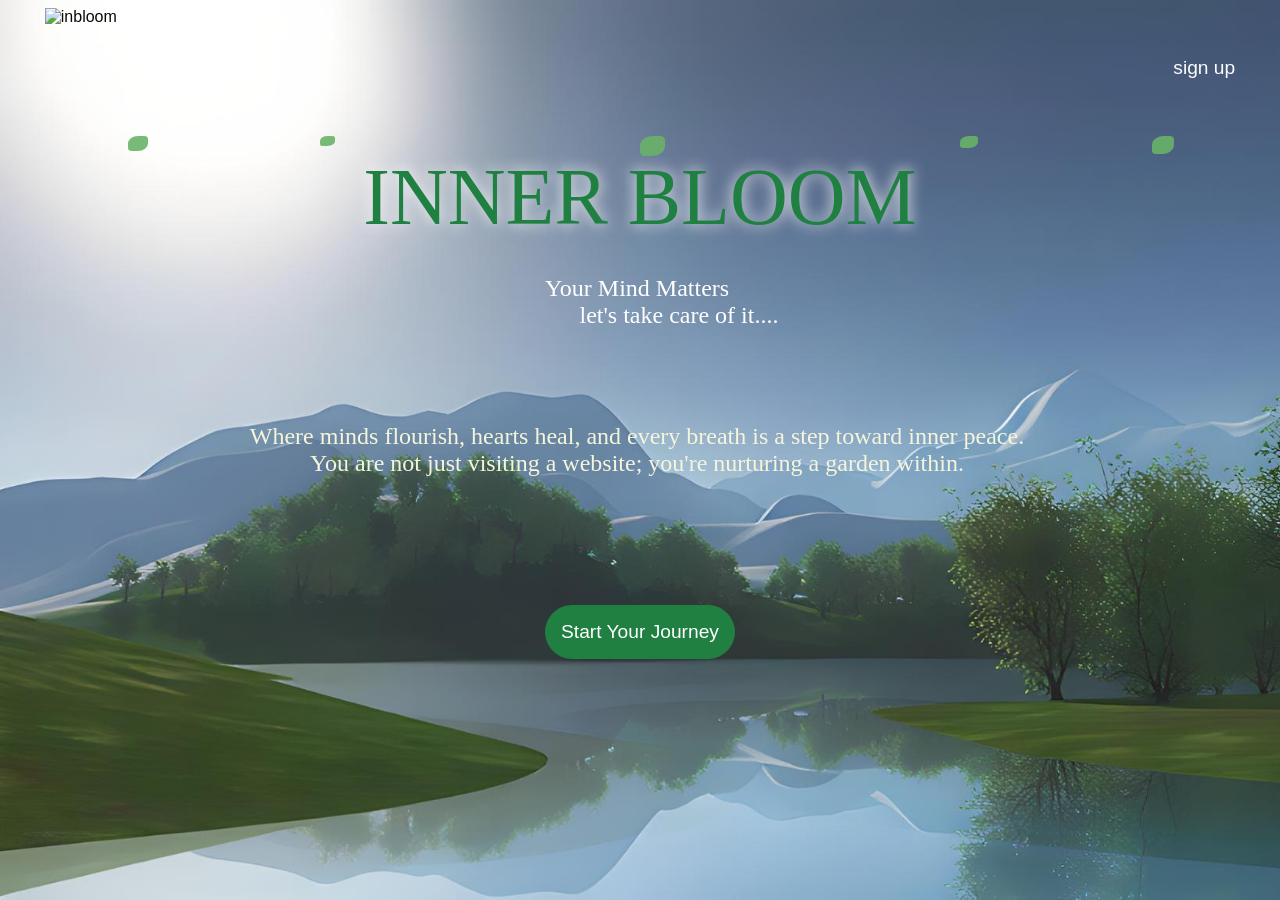
==== index.html @ bbe66c71 "renamed w to index" ====
<!DOCTYPE html>
<html lang="en">
<head>
    <meta charset="UTF-8">
    <meta name="viewport" content="width=device-width, initial-scale=1.0">
    <title>Innerbloom</title>
    <link rel="stylesheet" href="W.css">
</head>

<body>
    <script src="W.js"></script>
<!-- page1 -->

<div id="upperbtn"><img src="/WEBSITE/image.png" alt="inbloom">
<button onclick="location.href='signup.html'" id="sign-up">sign up</button></div>

 <section>

<div class="floating-petals">
    <div class="petal" style="left: 10%; width: 20px; height: 15px; animation-duration: 12s;"></div>
    <div class="petal" style="left: 25%; width: 15px; height: 10px; animation-duration: 15s; animation-delay: 3s;"></div>
    <div class="petal" style="left: 50%; width: 25px; height: 20px; animation-duration: 18s; animation-delay: 6s;"></div>
    <div class="petal" style="left: 75%; width: 18px; height: 12px; animation-duration: 14s; animation-delay: 9s;"></div>
    <div class="petal" style="left: 90%; width: 22px; height: 18px; animation-duration: 16s; animation-delay: 12s;"></div>
    </div>
    
<div class="container">
       <div class="head">INNER BLOOM</div>
   <div class="tagline"><pre>Your Mind Matters 
             let's take care of it....</pre></div>

 <pre>  <p id="para" style="color: beige;">
Where minds flourish, hearts heal, and every breath is a step toward inner peace. 
You are not just visiting a website; you're nurturing a garden within. 
</p></pre> 
<button onclick="location.href='navbar.html'" class="button"> Start Your Journey</button>
</div>
</section>



</body>
</html>
---- W.css ----
*{
    margin: 0;
    padding: 0;
    box-sizing: border-box;
}

body{
    background-image: url(front-bgimg.jpg);
    background-size: cover;
    color: rgb(9, 9, 9);
    font-family: 'Arial', sans-serif;
    height:100vh;
    border: border-box;
    overflow: hidden;
}

.floting-petals{
position: absolute;
top: 0;
left: 0;
width: 100%;
height:100%;
overflow: hidden;
pointer-events: none;
}

.petal{
    position: absolute;
    background-color: rgba(105, 178, 105, 0.899);
    border-radius: 50%  20% 50% 20%;
    animation: drift 10s linear infinite;
}

@keyframes drift {
   0%{transform:translateY(-100vh) rotate(360deg) ;}
   100%{transform: translateY(100vh) rotate(0deg);}
}


#upperbtn{
    display: flex;
    align-items: center;
    justify-content: space-between;
    position: relative;
    margin: 0 2.3rem 0 2.3rem;
    /* border: 1px solid white; */
    border-radius: 2rem;
    /* background-color: rgb(219, 218, 218); */
    padding: 0.5rem;
}

#sign-up{
    font-size: 1.2rem;
    background-color: transparent;
    color: rgb(252, 252, 253);
    border: none;
    border-radius: none;
    cursor: pointer;
}


.container{
    display: flex;
    flex-direction: column;
    align-items: center;
    justify-content: center;
    text-align: center;
    padding: 1rem;
}

.head{
    font-family:'pacifico',cursive;
    color: #208042;
    text-shadow: 0 0 15px #fbfbfb;
     font-size: 5rem;
    margin-bottom: 2rem;
}

.tagline{
    /* font-family: 'poppins',sans-serif; */
    text-align: center;
    font-size: 1.5rem;
    color: white;
    margin-bottom: 2.5rem;
}

pre{
    /* font-family: 'Great vibes'cursive; */
    font-family:cursive;
    text-align: center;
    font-size: 1.5rem;
    color: white;
}

.button{
    /* padding: 12px 25px; */
    font-size: 1.2rem;
    padding: 1rem;
    background-color: #208042;
    color: white;
    border: none;
    border-radius: 30px;
    cursor: pointer;
    transition: 0.3s;
    margin-top: 8rem;
 
}


/* input{
    padding: 20px;
    background-color: transparent;
    border: 2px solid white;
    color: white;

} */




#upperbtn img{
    height:120px;
    width: 100px;
    /* width: 100px;
    height: auto; */

}



/* .new-acc button{
  
    position: relative;
    left: 10px;
} */

/* .new-acc{
  font-size: 0.8rem;
} */
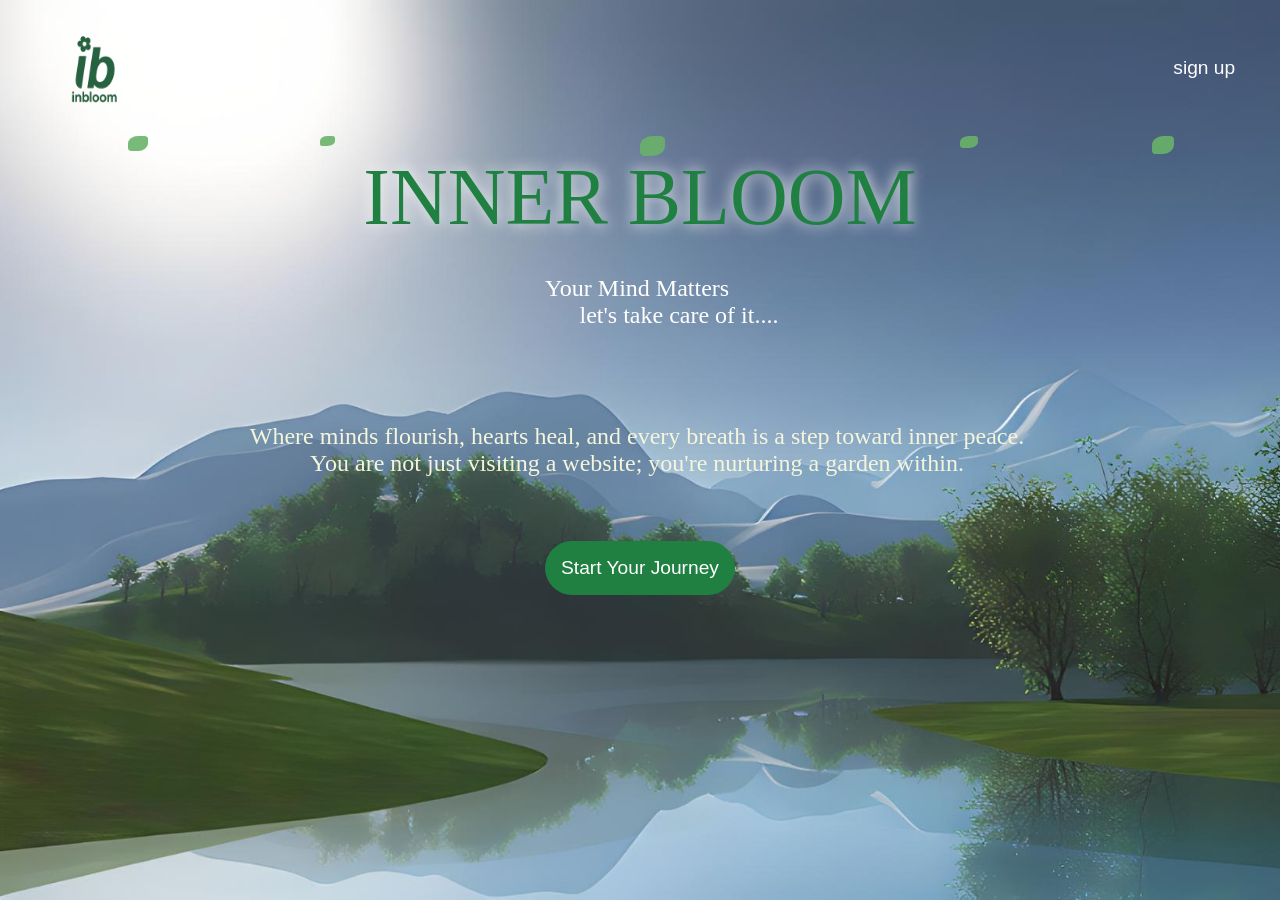
==== commit e4ff77cf: "arrange logo" ====
--- a/index.html
+++ b/index.html
@@ -4,14 +4,14 @@
     <meta charset="UTF-8">
     <meta name="viewport" content="width=device-width, initial-scale=1.0">
     <title>Innerbloom</title>
-    <link rel="stylesheet" href="W.css">
+    <link rel="stylesheet" href="index.css">
 </head>
 
 <body>
-    <script src="W.js"></script>
+    <script src="index.js"></script>
 <!-- page1 -->
 
-<div id="upperbtn"><img src="/WEBSITE/image.png" alt="inbloom">
+<div id="upperbtn"><img src="image.png" alt="inbloom">
 <button onclick="location.href='signup.html'" id="sign-up">sign up</button></div>
 
  <section>
--- a/index.css
+++ b/index.css
@@ -0,0 +1,157 @@
+*{
+    margin: 0;
+    padding: 0;
+    box-sizing: border-box;
+}
+
+body{
+    background-image: url(front-bgimg.jpg);
+    background-size: cover;
+    color: rgb(9, 9, 9);
+    font-family: 'Arial', sans-serif;
+    min-height:100vh;
+    border: border-box;
+    overflow-x: hidden;
+}
+
+.floting-petals{
+position: absolute;
+top: 0;
+left: 0;
+width: 100%;
+height:100%;
+overflow: hidden;
+pointer-events: none;
+}
+
+.petal{
+    position: absolute;
+    background-color: rgba(105, 178, 105, 0.899);
+    border-radius: 50%  20% 50% 20%;
+    animation: drift 10s linear infinite;
+}
+
+@keyframes drift {
+   0%{transform:translateY(-100vh) rotate(360deg) ;}
+   100%{transform: translateY(100vh) rotate(0deg);}
+}
+
+
+#upperbtn{
+    display: flex;
+    align-items: center;
+    justify-content: space-between;
+    position: relative;
+    margin: 0 2.3rem 0 2.3rem;
+    border-radius: 2rem;
+    padding: 0.5rem;
+}
+
+/* Mobile */
+@media (max-width: 480px){
+    #upperbtn{
+        margin: 0 1rem;
+    }
+}
+
+#sign-up{
+    font-size: 1.2rem;
+    background-color: transparent;
+    color: rgb(252, 252, 253);
+    border: none;
+    border-radius: none;
+    cursor: pointer;
+}
+
+
+.container{
+    display: flex;
+    flex-direction: column;
+    align-items: center;
+    justify-content: center;
+    text-align: center;
+    padding: 1rem;
+}
+
+.head{
+    font-family:'pacifico',cursive;
+    color: #208042;
+    text-shadow: 0 0 15px #fbfbfb;
+     font-size: 5rem;
+    margin-bottom: 2rem;
+}
+
+/* Responsive Design */
+@media (max-width: 768px){
+    .head{
+        font-size: 3rem;
+    }
+}
+
+@media (max-width: 480px){
+    .head{
+        font-size: 2.2rem;
+    }
+}
+
+.tagline{
+    text-align: center;
+    font-size: 1.5rem;
+    color: white;
+    margin-bottom: 2.5rem;
+}
+
+/* Mobile */
+@media (max-width: 480px){
+    .tagline{
+        font-size: 1.1rem;
+    }
+
+    pre{
+        font-size: 1rem;
+    }
+}
+
+pre{
+    font-family:cursive;
+    text-align: center;
+    font-size: 1.5rem;
+    color: white;
+}
+
+.button{
+    font-size: 1.2rem;
+    padding: 1rem;
+    background-color: #208042;
+    color: white;
+    border: none;
+    border-radius: 30px;
+    cursor: pointer;
+    transition: 0.3s;
+    margin-top: 4rem;
+ 
+}
+
+/* Mobile */
+@media (max-width: 480px){
+    .button{
+        margin-top: 2rem;
+        font-size: 1rem;
+        padding: 0.8rem;
+    }
+}
+
+#upperbtn img{
+    height:120px;
+    width: 100px;
+}
+
+/* Mobile */
+@media (max-width: 480px){
+    #upperbtn img{
+        width: 70px;
+    }
+}
+
+
+
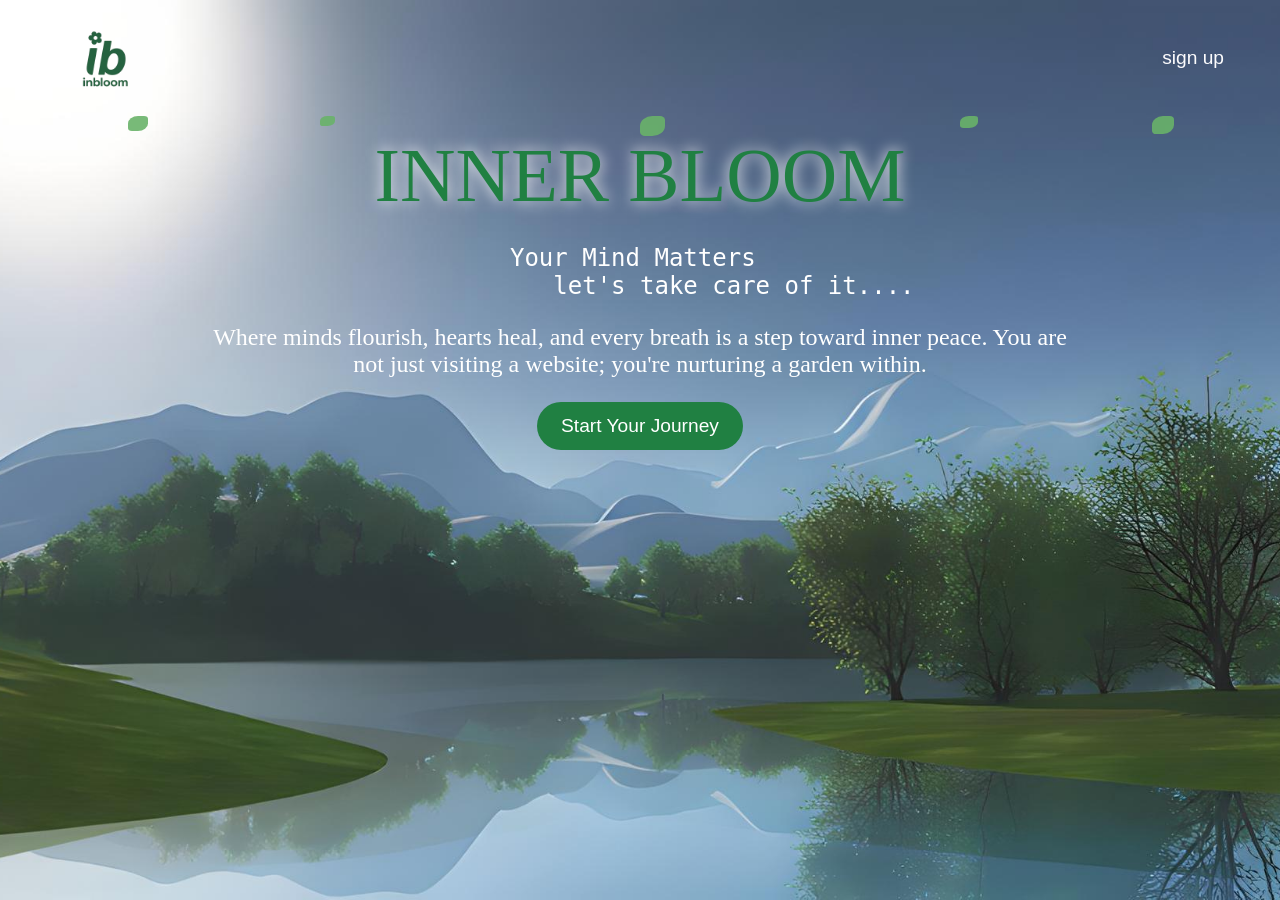
==== commit 1dfde83f: "fix it" ====
--- a/index.html
+++ b/index.html
@@ -29,10 +29,10 @@
    <div class="tagline"><pre>Your Mind Matters 
              let's take care of it....</pre></div>
 
- <pre>  <p id="para" style="color: beige;">
+<p id="para">
 Where minds flourish, hearts heal, and every breath is a step toward inner peace. 
-You are not just visiting a website; you're nurturing a garden within. 
-</p></pre> 
+You are not just visiting a website; you're nurturing a garden within.
+</p>
 <button onclick="location.href='navbar.html'" class="button"> Start Your Journey</button>
 </div>
 </section>
--- a/index.css
+++ b/index.css
@@ -7,6 +7,8 @@
 body{
     background-image: url(front-bgimg.jpg);
     background-size: cover;
+    background-position: center; 
+    background-repeat: no-repeat;
     color: rgb(9, 9, 9);
     font-family: 'Arial', sans-serif;
     min-height:100vh;
@@ -42,9 +44,13 @@
     align-items: center;
     justify-content: space-between;
     position: relative;
-    margin: 0 2.3rem 0 2.3rem;
+    /* margin: 0 2.3rem 0 2.3rem; */
     border-radius: 2rem;
-    padding: 0.5rem;
+    padding: 0.5rem 1rem;
+    width: 100%;
+    max-width: 1200px;
+    margin: auto;
+
 }
 
 /* Mobile */
@@ -71,14 +77,19 @@
     justify-content: center;
     text-align: center;
     padding: 1rem;
+     width: 100%;
+    max-width: 900px;
+    margin: auto;
+     gap: 1.5rem; 
 }
 
 .head{
     font-family:'pacifico',cursive;
     color: #208042;
     text-shadow: 0 0 15px #fbfbfb;
-     font-size: 5rem;
-    margin-bottom: 2rem;
+    font-size: clamp(2rem, 6vw, 5rem);
+     /* font-size: 5rem; */
+    /* margin-bottom: 2rem; */
 }
 
 /* Responsive Design */
@@ -98,7 +109,7 @@
     text-align: center;
     font-size: 1.5rem;
     color: white;
-    margin-bottom: 2.5rem;
+    /* margin-bottom: 2.5rem; */
 }
 
 /* Mobile */
@@ -107,12 +118,12 @@
         font-size: 1.1rem;
     }
 
-    pre{
+    #para{
         font-size: 1rem;
     }
 }
 
-pre{
+#para{
     font-family:cursive;
     text-align: center;
     font-size: 1.5rem;
@@ -120,15 +131,17 @@
 }
 
 .button{
-    font-size: 1.2rem;
-    padding: 1rem;
+     font-size: clamp(1rem, 2.5vw, 1.2rem);
+    padding: 0.8rem 1.5rem;
+    /* font-size: 1.2rem;
+    padding: 1rem; */
     background-color: #208042;
     color: white;
     border: none;
     border-radius: 30px;
     cursor: pointer;
     transition: 0.3s;
-    margin-top: 4rem;
+    /* margin-top: 4rem; */
  
 }
 
@@ -142,8 +155,10 @@
 }
 
 #upperbtn img{
-    height:120px;
-    width: 100px;
+    /* height:120px;
+    width: 100px; */
+    width: clamp(60px, 10vw, 100px);
+    height: auto;
 }
 
 /* Mobile */
